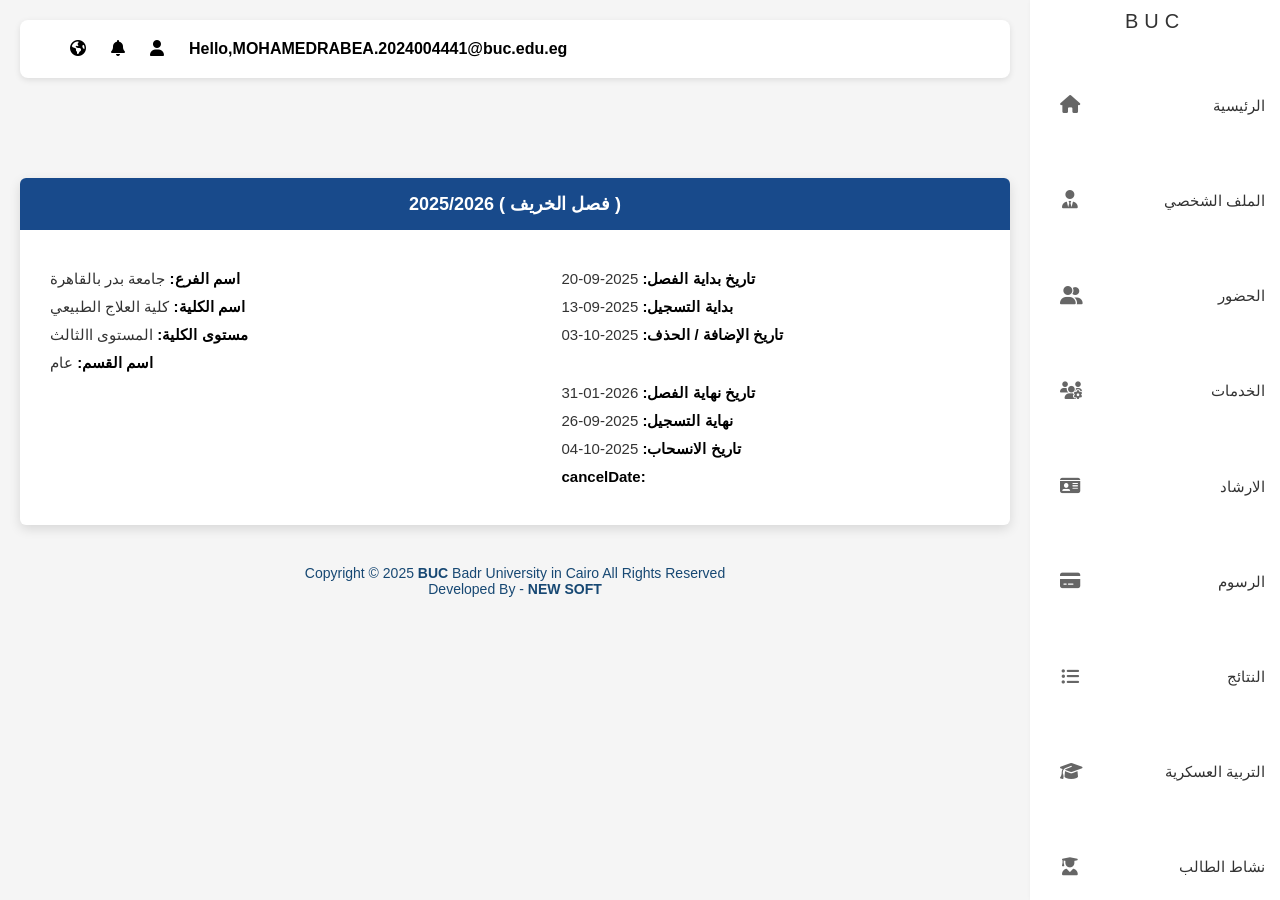
==== buconlineadmission.html @ 20e0e8c7 "Add files via upload" ====
<!DOCTYPE html>
<html  lang="en">
<head>
    <meta charset="UTF-8">
    <title>buc online admission</title>
    <link rel="stylesheet" href="style/sty.css">
    <link rel="stylesheet" href="style/home.css">
    <!-- icons -->
    <link rel="stylesheet" href="https://cdnjs.cloudflare.com/ajax/libs/font-awesome/6.5.0/css/all.min.css">
</head>
<body>
<!-- Sidebar -->


<ul class="sidebar">
    <li class="buc">
        <p>BUC</p>
    </li>
    <li>
        <a href="#" class="menu-item" data-page="home.html">
            <span class="menu-icon"><i class="fas fa-home"></i></span>
            <span class="menu-text">الرئيسية</span>
        </a>
    </li>

    <li>
        <a href="#" class="menu-item" data-page="profile.html">
            <span class="menu-icon"><i class="fas fa-user-tie"></i></span>
            <span class="menu-text">الملف الشخصي</span>
        </a>
    </li>

    <li>
        <a href="#" class="menu-item" data-page="attendance.html">
            <span class="menu-icon"><i class="fas fa-user-friends"></i></span>
            <span class="menu-text">الحضور</span>
        </a>
    </li>

    <li>
        <a href="#" class="menu-item" data-page="services.html">
            <span class="menu-icon"><i class="fas fa-users-cog"></i></span>
            <span class="menu-text">الخدمات</span>
        </a>
    </li>

    <li>
        <a href="#" class="menu-item" data-page="guidance.html">
            <span class="menu-icon"><i class="fas fa-id-card"></i></span>
            <span class="menu-text">الارشاد</span>
        </a>
    </li>

    <li>
        <a href="#" class="menu-item" data-page="fees.html">
            <span class="menu-icon"><i class="fas fa-credit-card"></i></span>
            <span class="menu-text">الرسوم</span>
        </a>
    </li>



<li class="active-menu">
  <a href="#" class="menu-item" data-page="results.html">
    <span class="menu-icon"><i class="fas fa-list-ul"></i></span>
    <span class="menu-text">النتائج</span>
  </a>
</li>


    <li>
        <a href="#" class="menu-item" data-page="military.html">
            <span class="menu-icon"><i class="fas fa-graduation-cap"></i></span>
            <span class="menu-text">التربية العسكرية</span>
        </a>
    </li>

    <li>
        <a href="#" class="menu-item" data-page="activity.html">
            <span class="menu-icon"><i class="fas fa-user-graduate"></i></span>
            <span class="menu-text">نشاط الطالب</span>
        </a>
    </li>

</ul>





    <!-- Main Content -->
    <main class="content">
    <div class="nav">
        <div class="right-nav">
            <div class="icon">
                <i class="fa-solid fa-earth-americas"></i>
                <i class="fa-solid fa-bell"></i>
                <i class="fa-solid fa-user"></i>
            </div>
            <b>Hello,MOHAMEDRABEA.2024004441@buc.edu.eg</b>
        </div>

    </div>
 <div class="card">
        <div class="card-header">
            2025/2026 ( فصل الخريف )
        </div>

        <div class="card-body">
            <div class="right">
                <p><strong>اسم الفرع:</strong> جامعة بدر بالقاهرة</p>
                <p><strong>اسم الكلية:</strong> كلية العلاج الطبيعي</p>
                <p><strong>مستوى الكلية:</strong> المستوى االثالث</p>
                <p><strong>اسم القسم:</strong> عام</p>
            </div>

            <div class="left">
                <p><strong>تاريخ بداية الفصل:</strong> 2025-09-20</p>
                <p><strong>بداية التسجيل:</strong> 2025-09-13</p>
                <p><strong>تاريخ الإضافة / الحذف:</strong> 2025-10-03</p>

                <p class="spacer"></p>

                <p><strong>تاريخ نهاية الفصل:</strong> 2026-01-31</p>
                <p><strong>نهاية التسجيل:</strong> 2025-09-26</p>
                <p><strong>تاريخ الانسحاب:</strong> 2025-10-04</p>
                <p><strong>cancelDate:</strong></p>
            </div>
        </div>
    </div>
        <div class="footer">
        <p>Copyright © 2025 <strong>BUC</strong> Badr University in Cairo All Rights Reserved</p>
        <p>Developed By - <strong>NEW SOFT</strong></p>
    </div>
    </main>


<script src="main.js"></script>

</body>
</html>
---- style/sty.css ----
/* General styles */
* {
    margin: 0;
    padding: 0;
    box-sizing: border-box;
    font-family: "Tahoma", sans-serif;
}

body {
    display: flex;
    background: #f5f5f5;
}
.ds{
    font-size: 16px;
    font-weight: bold;
    color: red;
}
/* --- Sidebar --- */
.buc{
    margin: auto;
    margin-top: 0px;
    margin-bottom: 0px;
    list-style: none;
    letter-spacing: 6px;
    font-size: 20px;
    font-weight: lighter;
    color: #0f0f0fda;
}
.sidebar {
    width: 250px; 
    background-color: #ffffff;
    box-shadow: 2px 0 5px rgba(0, 0, 0, 0.1);
    padding: 10px 0;
    height: 100vh;
    display: flex;
    flex-direction: column;
    justify-content: space-between;
    position: fixed;
    right: 0;
    top: 0;
    overflow-y: auto;
    transition: width 0.3s ease; 
}

.sidebar-header {
    display: flex;
    align-items: center;
    justify-content: flex-end;
    padding: 10px 15px;
    border-bottom: 1px solid #eee;
    margin-bottom: 10px;
    color: #333;
}

.sidebar-header .header-icon {
    font-size: 18px;
    color: #666;
    margin-left: 10px;
}

.sidebar-header .header-logo {
    font-size: 24px;
    font-weight: bold;
    color: #1a237e;
    margin-right: auto;
}

.sidebar-header .header-badr-logo {
    font-size: 28px;
    font-weight: bold;
    color: #e53935;
    margin-left: 10px;
}

.sidebar-menu {
    list-style: none;
    padding: 0;
    margin: 0;
    flex-grow: 1;
}

.sidebar-menu li {
    margin-bottom: 5px;
}

.menu-item {
    display: flex;
    align-items: center;
    padding: 12px 15px;
    color: #333;
    text-decoration: none;
    font-size: 15px;
    transition: background-color 0.3s ease, color 0.3s ease;
    position: relative;
    white-space: nowrap;
}

.menu-item:hover, .sidebar-menu li.active-menu > .menu-item {
    background-color: rgba(22, 115, 192, 0.1);
    color: #1673c0;
}
.menu-item.active-link {
    background-color: rgba(22, 115, 192, 0.1);
    color: #1673c0;
}

.menu-item.active-link .menu-icon {
    color: #1673c0;
}


.menu-item .menu-icon {
    font-size: 18px;
    margin-left: 15px;
    color: #666;
    min-width: 20px;
    text-align: center;
}

.menu-item:hover .menu-icon, .sidebar-menu li.active-menu > .menu-item .menu-icon {
    color: #1673c0;
}
.sidebar-menu li.active-menu > .menu-item .menu-icon {
    color: #1673c0;
}

.menu-item .menu-text {
    flex-grow: 1;
    text-align: right;
}

.arrow-icon {
    font-size: 12px;
    color: #999;
    margin-right: 5px;
    transition: transform 0.3s ease;
}

.active-menu > .menu-item .arrow-icon {
    transform: rotate(90deg); 
}

/* Submenu Styling */
.submenu {
    list-style: none;
    padding: 0;
    margin: 0;
    background-color: rgba(240, 240, 240, 0.8);
    border-top: 1px solid #eee;
    border-bottom: 1px solid #eee;
    overflow: hidden; /* Hide submenu initially */
    height: 0;
    transition: height 0.3s ease;
}

.sidebar-menu li.active-menu .submenu {
    height: auto; /* Show submenu when active */
}

.submenu-item {
    display: block;
    padding: 10px 15px 10px 30px;
    color: #333;
    text-decoration: none;
    font-size: 14px;
    transition: background-color 0.3s ease, color 0.3s ease;
    text-align: right;
}

.submenu-item:hover {
    background-color: rgba(200, 200, 200, 0.6);
    color: #1a237e;
}

.submenu-item.active-submenu {
    background-color: #e0f2f7;
    color: #0d47a1;
    border-right: 4px solid #f44336;
    padding-right: 26px;
}

/* Sidebar Bottom Area */
.sidebar-bottom {
    margin-top: auto;
    padding: 10px 15px;
    border-top: 1px solid #eee;
    display: flex;
    align-items: center;
    justify-content: space-between;
}

.sidebar-bottom .menu-item {
    padding: 8px 0;
    flex-grow: 1;
    justify-content: flex-end;
}

.we-are-here-image {
    position: relative;
    display: inline-flex;
    align-items: center;
    justify-content: center;
    width: 60px;
    height: 60px;
    background-color: #0a70e6;
    border-radius: 50%;
    margin-left: 10px;
    color: #fff;
    font-size: 10px;
    font-weight: bold;
    text-transform: uppercase;
    box-shadow: 0 2px 5px rgba(0, 0, 0, 0.2);
    /* Placeholder for image */
}

.notification-badge {
    position: absolute;
    top: 5px;
    right: 5px;
    background-color: #e53935;
    color: #fff;
    border-radius: 50%;
    padding: 2px 6px;
    font-size: 10px;
    line-height: 1;
}

.close-icon {
    font-size: 20px;
    color: #666;
    cursor: pointer;
    margin-right: 10px;
    transition: color 0.3s ease;
}

.close-icon:hover {
    color: #e53935;
}

/* --- Main Content --- */
.content {
    flex: 1;
    margin-right: 250px;
    padding: 20px;
}

header {
    background: #fff;
    padding: 12px 20px;
    margin-bottom: 20px;
    border-radius: 8px;
    box-shadow: 0 2px 6px rgba(0, 0, 0, 0.1);
    margin: 0%;

}

.nav {
    display: flex;
    justify-content: space-between;
    align-items: center;
    padding: 20px 50px;
    background-color: white;
    border-radius: 8px;
    box-shadow: 0 2px 6px rgba(0,0,0,0.1);
    margin: 0%;
}

.right-nav {
    display: flex;
    justify-content: flex-end;
    gap: 25px;
    flex-wrap: wrap;
}

.icon {
    display: flex;
    gap: 25px;
}

.title {
    text-align: center;
    color: #0047ab;
    margin: 20px 0;
}

/* Student Info Table */
.student-info {
    padding-top: 20px; 
    display: flex;
    flex-wrap: wrap;
    gap: 20px;
    margin-bottom: 30px;
}

.info-card {
    flex: 1 1 45%; /* Flexible basis for better wrapping */
    background: #fff;
    border-radius: 8px;
    box-shadow: 0 2px 6px rgba(0, 0, 0, 0.1);
    overflow: hidden;
}

.info-card table {
    width: 100%;
    border-collapse: collapse;
}

.info-card td {
    padding: 12px;
    border: 1px solid #ddd;
    text-align: right; 
    font-size: 14px;
    color: #333;
    background: #fafafa;
}

.info-card tr:nth-child(even) td {
    background: #f0f0f0;
}

/* Grades Table */
.grades {
    overflow-x: auto; 
}

.grades table {
    width: 100%;
    min-width: 600px; 
    border-collapse: collapse;
    background: #fff;
    box-shadow: 0 2px 6px rgba(0, 0, 0, 0.1);
    border-radius: 8px;
    overflow: hidden;
}

.grades th {
    background: #222;
    color: #fff;
    padding: 10px;
    text-align: right; /* Aligned text to the right for RTL */
}

.grades td {
    padding: 10px;
    border: 1px solid #ddd;
    text-align: right; /* Aligned text to the right for RTL */
}

.footer {
    text-align: center;
    margin-top: 40px;
    color: #174873;
    font-family: 'Segoe UI', Tahoma, Geneva, Verdana, sans-serif;
    font-size: 14px;
}

/* --- Media Queries for Responsiveness --- */
@media (max-width: 992px) {
    .sidebar {
        width: 80px; /* Collapse sidebar on medium screens */
        overflow-y: hidden;
    }

    .sidebar .menu-text,
    .sidebar .header-logo,
    .sidebar .header-badr-logo,
    .sidebar .close-icon,
    .sidebar-bottom .we-are-here-image span {
        display: none;
    }

    .sidebar .menu-item {
        justify-content: center;
        padding: 12px 0;
    }

    .sidebar .menu-icon, .sidebar .arrow-icon {
        margin: 0;
    }

    .sidebar-bottom {
        justify-content: center;
    }

    .content {
        margin-right: 80px;
    }
}

@media (max-width: 768px) {
    body {
        flex-direction: column;
    }

    .sidebar {
        width: 100%;
        height: auto;
        position: relative;
        box-shadow: none;
        padding: 10px;
        flex-direction: row;
        justify-content: space-around;
        align-items: center;
        overflow-x: auto;
        white-space: nowrap;
        border-bottom: 1px solid #eee;
    }

    .sidebar-header {
        display: none;
    }

    .sidebar-menu {
        flex-direction: row;
        flex-grow: 0;
    }

    .sidebar-menu li {
        margin-bottom: 0;
    }

    .sidebar .menu-item {
        justify-content: center;
        flex-direction: column;
        padding: 8px;
        min-width: 60px;
    }

    .menu-item .menu-text {
        display: block; /* Show text on mobile menu */
        font-size: 12px;
        margin-top: 5px;
    }

    .arrow-icon,
    .submenu,
    .sidebar-bottom {
        display: none;
    }

    .content {
        margin-right: 0;
        width: 100%;
        padding: 10px;
    }

    .nav {
        padding: 10px 20px;
        flex-direction: column;
        align-items: flex-end;
    }

    .right-nav {
        flex-direction: column;
        gap: 10px;
        align-items: flex-end;
    }

    .right-nav b {
        font-size: 14px;
        word-break: break-all;
        text-align: right;
    }

    .student-info {
        flex-direction: column;
        padding-top: 10px;
    }

    .info-card {
        flex: 1 1 100%;
    }
}

/* error */
/* تنسيق عنوان القسم */
.section-title {
    text-align: center;
    color: #1a237e;
    font-size: 32px;
    margin-top: 40px;
    margin-bottom: 20px;
}

/* الحاوية البيضاء الكبيرة */
.alert-container {
    max-width: 1100px;
    margin: 0 auto;
    background: #fff;
    padding: 40px;
    border-radius: 4px;
    box-shadow: 0 4px 12px rgba(0, 0, 0, 0.05);
}

/* صندوق التنبيه الأحمر */
.alert-box {
    background-color: #ff8a94; /* اللون الأحمر الهادئ الموجود بالصورة */
    color: #333; /* لون النص */
    padding: 20px 30px;
    border-radius: 8px;
    text-align: right;
    font-size: 18px;
    font-weight: bold;
    /* لإضافة نعومة للأطراف كما في الصورة */
    box-sizing: border-box;
    width: 100%;
}
---- style/home.css ----
.card {
    max-width: 1000px;
    margin: auto;
    margin-top: 100px;
    background: #fff;
    border-radius: 6px;
    box-shadow: 0 4px 12px rgba(0, 0, 0, 0.12);
    overflow: hidden;
}

.card-header {
    background-color: #184a8b;
    color: #fff;
    text-align: center;
    padding: 15px;
    font-size: 18px;
    font-weight: bold;
}

.card-body {
    display: flex;
    justify-content: space-between;
    padding: 30px;
}

.card-body .right,
.card-body .left {
    width: 45%;
}

.card-body p {
    margin: 10px 0;
    color: #333;
    font-size: 15px;
}

.card-body strong {
    color: #000;
}

.spacer {
    height: 20px;
}
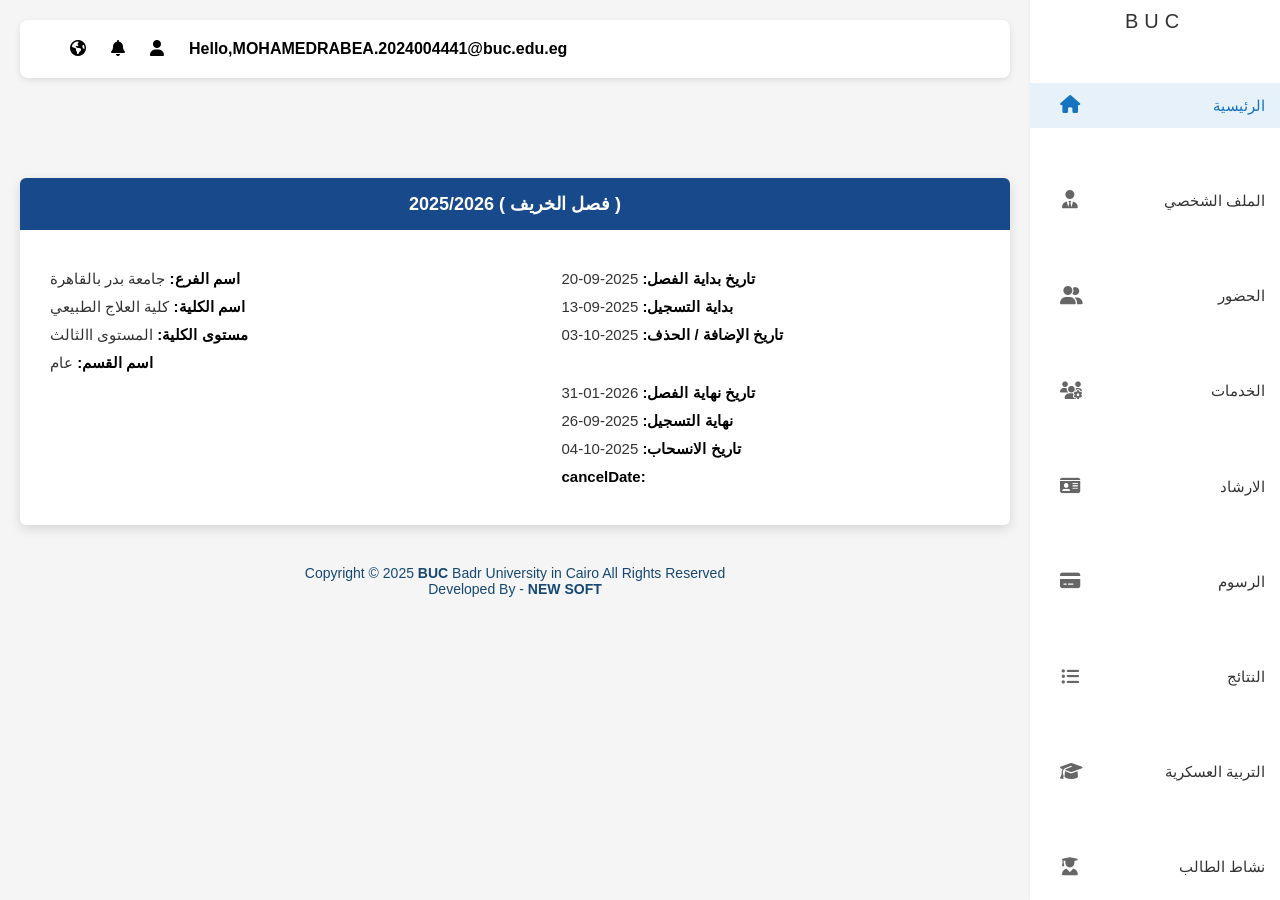
==== commit c34bd9ec: "Add files via upload" ====
--- a/buconlineadmission.html
+++ b/buconlineadmission.html
@@ -17,7 +17,7 @@
         <p>BUC</p>
     </li>
     <li>
-        <a href="#" class="menu-item" data-page="home.html">
+        <a href="#" class="menu-item" data-page="buconlineadmission.html">
             <span class="menu-icon"><i class="fas fa-home"></i></span>
             <span class="menu-text">الرئيسية</span>
         </a>
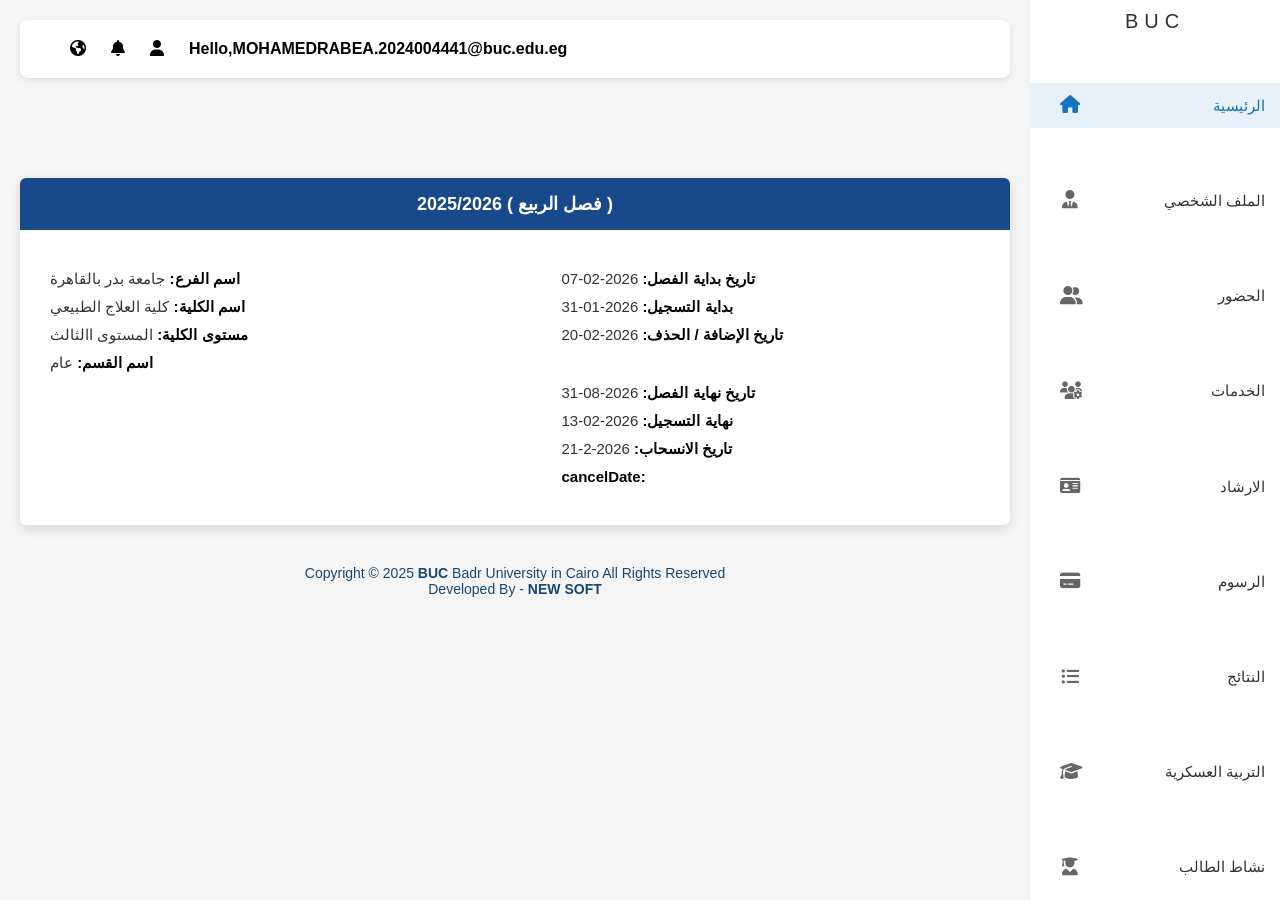
==== commit 9edfca97: "Add files via upload" ====
--- a/buconlineadmission.html
+++ b/buconlineadmission.html
@@ -103,7 +103,7 @@
     </div>
  <div class="card">
         <div class="card-header">
-            2025/2026 ( فصل الخريف )
+            2025/2026 ( فصل الربيع )
         </div>
 
         <div class="card-body">
@@ -115,15 +115,15 @@
             </div>
 
             <div class="left">
-                <p><strong>تاريخ بداية الفصل:</strong> 2025-09-20</p>
-                <p><strong>بداية التسجيل:</strong> 2025-09-13</p>
-                <p><strong>تاريخ الإضافة / الحذف:</strong> 2025-10-03</p>
+                <p><strong>تاريخ بداية الفصل:</strong> 2026-02-07</p>
+                <p><strong>بداية التسجيل:</strong> 2026-01-31</p>
+                <p><strong>تاريخ الإضافة / الحذف:</strong> 2026-02-20</p>
 
                 <p class="spacer"></p>
 
-                <p><strong>تاريخ نهاية الفصل:</strong> 2026-01-31</p>
-                <p><strong>نهاية التسجيل:</strong> 2025-09-26</p>
-                <p><strong>تاريخ الانسحاب:</strong> 2025-10-04</p>
+                <p><strong>تاريخ نهاية الفصل:</strong> 2026-08-31</p>
+                <p><strong>نهاية التسجيل:</strong> 2026-02-13</p>
+                <p><strong>تاريخ الانسحاب:</strong> 2026-2-21</p>
                 <p><strong>cancelDate:</strong></p>
             </div>
         </div>
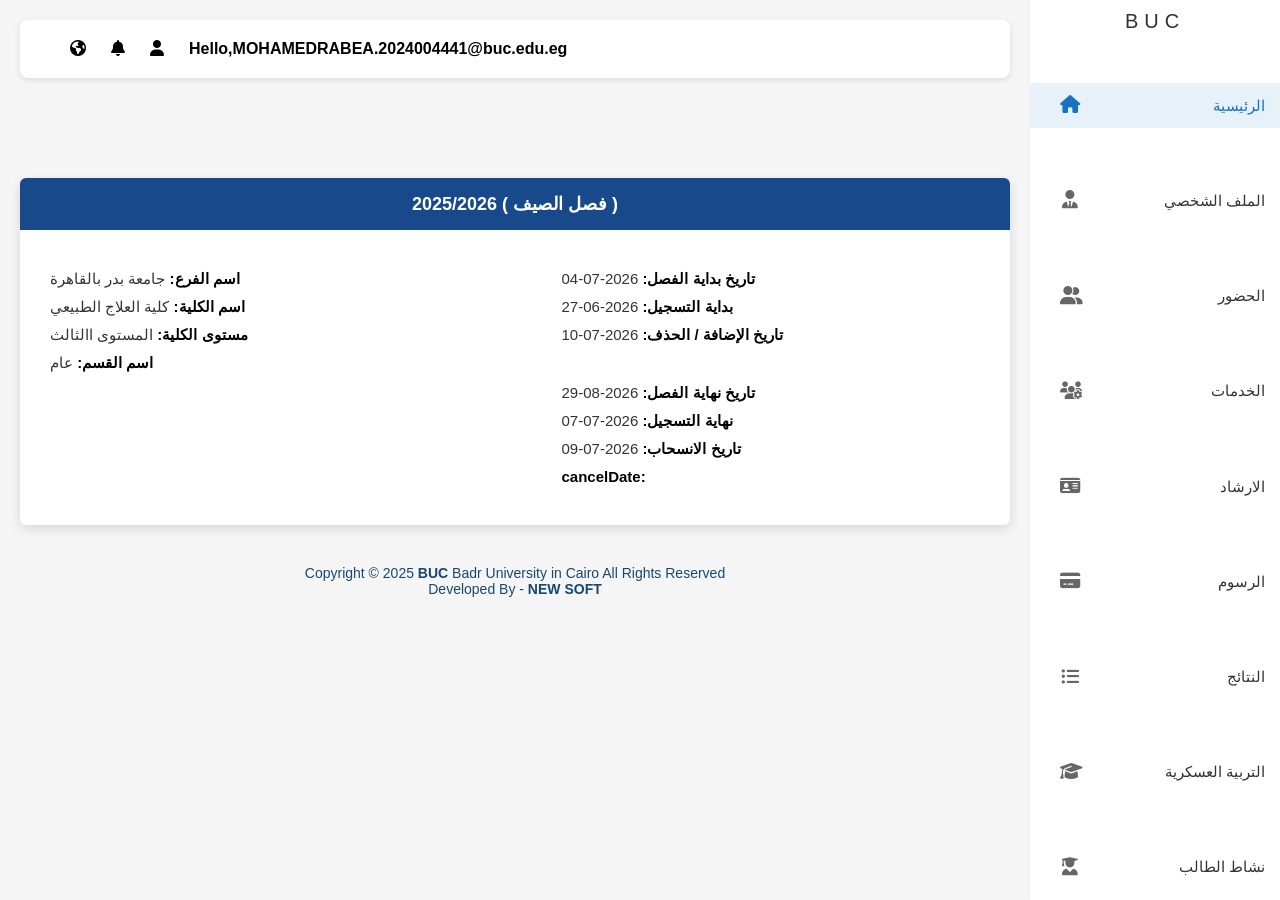
==== commit 88106227: "Add files via upload" ====
--- a/buconlineadmission.html
+++ b/buconlineadmission.html
@@ -103,7 +103,7 @@
     </div>
  <div class="card">
         <div class="card-header">
-            2025/2026 ( فصل الربيع )
+            2025/2026 ( فصل الصيف )
         </div>
 
         <div class="card-body">
@@ -115,15 +115,15 @@
             </div>
 
             <div class="left">
-                <p><strong>تاريخ بداية الفصل:</strong> 2026-02-07</p>
-                <p><strong>بداية التسجيل:</strong> 2026-01-31</p>
-                <p><strong>تاريخ الإضافة / الحذف:</strong> 2026-02-20</p>
+                <p><strong>تاريخ بداية الفصل:</strong> 2026-07-04</p>
+                <p><strong>بداية التسجيل:</strong> 2026-06-27</p>
+                <p><strong>تاريخ الإضافة / الحذف:</strong> 2026-07-10</p>
 
                 <p class="spacer"></p>
 
-                <p><strong>تاريخ نهاية الفصل:</strong> 2026-08-31</p>
-                <p><strong>نهاية التسجيل:</strong> 2026-02-13</p>
-                <p><strong>تاريخ الانسحاب:</strong> 2026-2-21</p>
+                <p><strong>تاريخ نهاية الفصل:</strong> 2026-08-29</p>
+                <p><strong>نهاية التسجيل:</strong> 2026-07-07</p>
+                <p><strong>تاريخ الانسحاب:</strong> 2026-07-09</p>
                 <p><strong>cancelDate:</strong></p>
             </div>
         </div>
